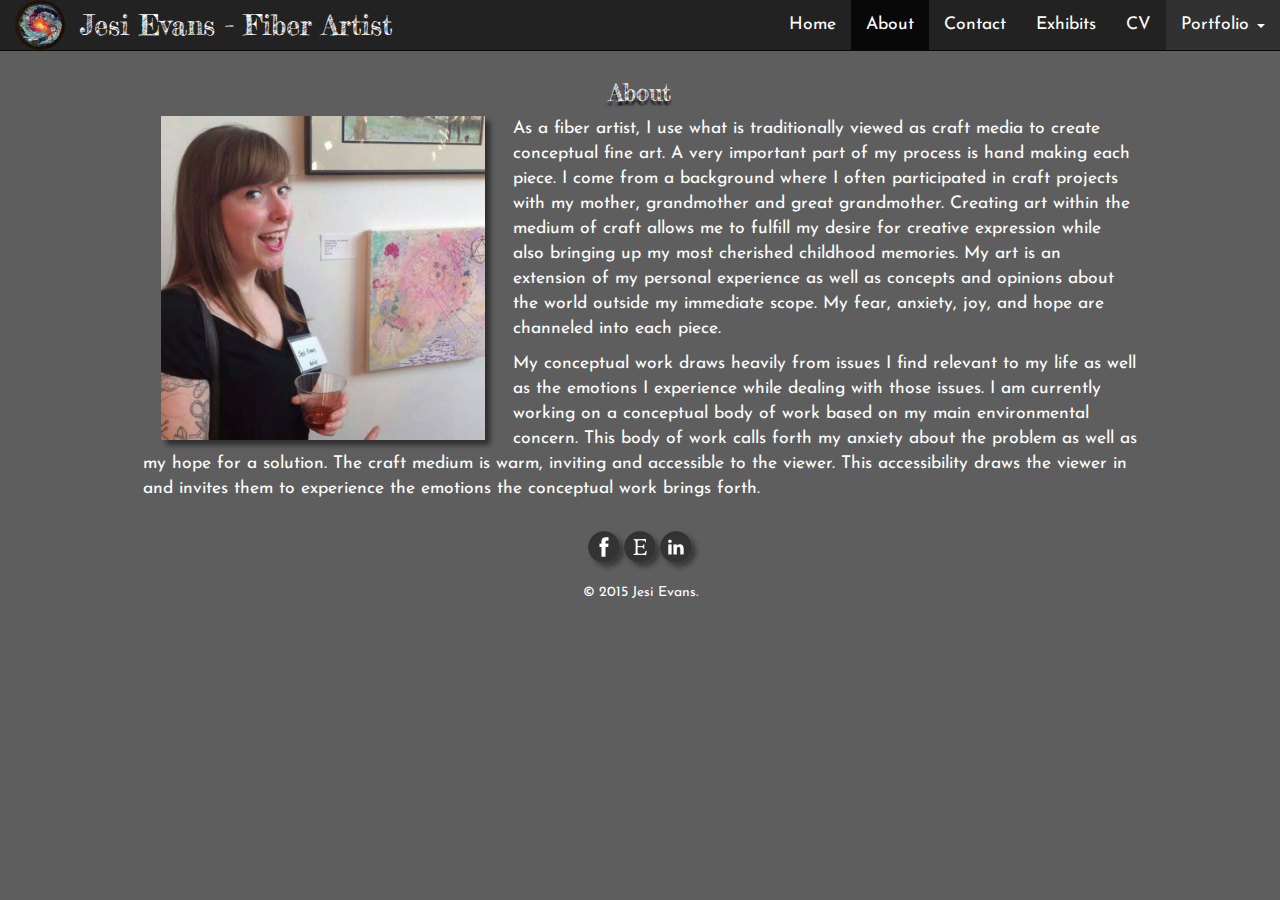
==== about.html @ 6fe21c2f "created bootstrap version of jesievansart.com" ====
<!DOCTYPE html>
<html lang="en">
  <head>
    <meta charset="utf-8">
    <meta http-equiv="X-UA-Compatible" content="IE=edge">
    <meta name="viewport" content="width=device-width, initial-scale=1">
    <!-- The above 3 meta tags *must* come first in the head; any other head content must come *after* these tags -->
    <title>Jesi Evans | Fiber Artist</title>
    <link href='http://fonts.googleapis.com/css?family=Fredericka+the+Great|Josefin+Sans' rel='stylesheet' type='text/css'>
    <link href="css/bootstrap.min.css" rel="stylesheet">
    <link href="css/mystyles.css" rel="stylesheet">
  </head>

  <body>

    <nav class="navbar navbar-inverse navbar-fixed-top">
      <div class="container-fluid">
        <!-- Brand and toggle get grouped for better mobile display -->
        <div class="navbar-header">
          <button type="button" class="navbar-toggle collapsed" data-toggle="collapse" data-target="#bs-example-navbar-collapse-1" aria-expanded="false">
            <span class="sr-only">Toggle navigation</span>
            <span class="icon-bar"></span>
            <span class="icon-bar"></span>
            <span class="icon-bar"></span>
          </button>
          <a class="navbar-brand" href="index.html">
            <img alt="Brand" class="img-circle" src="img/navimg.jpg">
          </a>
          <p class="navbar-text">Jesi Evans - Fiber Artist</p>
        </div>

        <!-- Collect the nav links, forms, and other content for toggling -->

        <div class="collapse navbar-collapse" id="bs-example-navbar-collapse-1">
          <ul class="nav navbar-nav navbar-right">
            <li><a href="index.html">Home</a></li>
            <li class="active"><a href="about.html">About</a></li>
            <li><a href="contact.html">Contact</a></li>
            <li><a href="exhibits.html">Exhibits</a></li>
            <li><a href="cv.html">CV</a></li>
            <li class="dropdown">
              <a href="portfolio.html" class="dropdown-toggle" data-toggle="dropdown" role="button" aria-haspopup="true" aria-expanded="false">Portfolio <span class="caret"></span><span class="sr-only">(current)</span></a>
              <ul class="dropdown-menu">
                <li><a href="apis.html">Apis</a></li>
                <li><a href="connection.html">Connection</a></li>
                <li role="separator" class="divider"></li>
                <li><a href="archive.html">Archive</a></li>
              </ul>
            </li>
          </ul>
        </div><!-- /.navbar-collapse -->
      </div><!-- /.container-fluid -->
    </nav>
    <br>
    <br>
    <br>

    <div class="container">

      <div class="aboutdiv"><h3>About</h3></div>

      <div class="aboutimg text-center">
        <img src="img/contactimage.jpg" alt="Photo of Jesi Evans" class="profile-photo">
      </div>
      <div class="abouttext">
        <p>As a fiber artist, I use what is traditionally viewed as craft media to create conceptual fine art. A very important part of my process is hand making each piece. I come from a background where I often participated in craft projects with my mother, grandmother and great grandmother. Creating art within the medium of craft allows me to fulfill my desire for creative expression while also bringing up my most cherished childhood memories. My art is an extension of my personal experience as well as concepts and opinions about the world outside my immediate scope. My fear, anxiety, joy, and hope are channeled into each piece.</p>
        <p>My conceptual work draws heavily from issues I find relevant to my life as well as the emotions I experience while dealing with those issues. I am currently working on a conceptual body of work based on my main environmental concern. This body of work calls forth my anxiety about the problem as well as my hope for a solution. The craft medium is warm, inviting and accessible to the viewer. This accessibility draws the viewer in and invites them to experience the emotions the conceptual work brings forth.</p>
      </div>

      <br>
      <footer>
        <div class="row">

          <div class="col-xs-12 text-center">
            <a href="https://www.facebook.com/jesievans"><img src="img/icons/facebook.png" alt="Facebook Logo" class="img-circle"></a>
            <a href="https://www.etsy.com/shop/JesiEvansArt"><img src="img/icons/etsy.png" alt="Etsy Logo" class="img-circle"></a>
            <a href="https://www.linkedin.com/profile/preview?locale=en_US&trk=prof-0-sb-preview-primary-button"><img src="img/icons/linkedin.png" alt="Linkedin Logo" class="img-circle"></a>
            <br>
            <br>
            <p>&copy; 2015 Jesi Evans.</p>
          </div>
          
        </div> <!-- end footer row -->
      </footer>

    </div> <!-- end container -->





    <!-- jQuery (necessary for Bootstrap's JavaScript plugins) -->
    <script src="https://ajax.googleapis.com/ajax/libs/jquery/1.11.3/jquery.min.js"></script>
    <!-- Include all compiled plugins (below), or include individual files as needed -->
    <script src="js/bootstrap.min.js"></script>
  </body>
</html>
---- css/mystyles.css ----
/*GENERAL*/

body {
	background-color: #5E5E5E;
	color: white;
	font-family: 'Josefin Sans', sans-serif;
}

.container {
	width: 90%;
}

h1, h2, .about a, .contact a, .cv a, .exhibits a, .portfolio a, .portdiv h3,
.cvh3, .conh3, .modal-header, .soonerh3 {
	font-family: 'Fredericka the Great', cursive;
}

a {
	color: inherit;
}

a:hover {
	font-style: italic;
	color: inherit;
	background-color: inherit;
	text-decoration: none;
}

.exhibitstext a, .exh3, h1, h2, .homediv a, .aboutdiv, .portdiv h3, 
.apisdiv h3, .archdiv1 h3, .archdiv2 h3, .condiv h4, .studiesdiv, .statement h3,
.cvh3, .cvtext a, .conh3, .modal-header, .soonerh3 {
	text-shadow: 0 4px 2px rgba(0,0,0,1);
}

.btn-default {
	background-color: transparent;
	border: 1px solid white;
	color: white;
}

/*NAVIGATION*/

.navbar-inverse .navbar-nav li a {
	color: white;
}

.dropdown {
	background-color: rgba(51,51,51, .9);
	border: none;
}

nav img {
	width: 50px;
	height: 50px;
}

.navbar-brand {
	padding-top: 0;
}

.navbar-inverse .navbar-toggle {
	border-color: white;
}

.navbar-inverse .navbar-text {
	font-family: 'Fredericka the Great', cursive;
	color: white;
	font-size: 1em;
}

.dropdown-menu {
	background-color: inherit;
}

.dropdown li a:hover {
	background-color: rgba(51,51,51, .9);
}

.dropdown-menu .active a {
	background-color: black;
}

.dropdown-menu .active a:hover {
	background-color: inherit;
}


/*FOOTER*/

footer img {
	box-shadow: 4px 4px 5px rgba(0,0,0, .4);
}

/*MODAL*/

.modal-content {
	background-color: #5E5E5E;
}

.modal-body img {
	width: 100%;
	height: auto;
	box-shadow: inset 0px 0px 1px 1000px rgba(0,0,0, .2), 
    5px 5px 5px rgba(0,0,0, .5);
}

.close {
	color: white;
}

.soonerp {
	font-size: 1.25em;
}

.soonerh3 {
	text-align: center;
}


/*INDEX */

.homeimgdiv {
	width: 98%;
	margin-left: 1%;
}

.about, .contact, .cv, .exhibits, .portfolio {
	height: 100px;
	margin-bottom: 10px;
	box-shadow: inset 0px 0px 1px 1000px rgba(0,0,0, .2), 
    5px 5px 5px rgba(0,0,0, .5);
}

.about a, .contact a, .cv a, .exhibits a, .portfolio a {
	padding: 20px 40px 40px;
	font-size: 2em;
}

.about {
  background-size: 100% 250%;
	background-image: url('../img/connection/sdatfirstdetail.jpg');
	background-position: center;
}

.contact {
  background-size: 100% 250%;
	background-image: url('../img/apis/hivedetail.JPG');
	background-position: center bottom;
}

.cv {
  background-size: 100% 200%;
	background-image: url('../img/connection/sdchosenpathdetail.jpg');
	background-position: center;
}

.exhibits {
  background-size: 100% 250%;
	background-image: url('../img/connection/sdunknowndetail.jpg');
	background-position: center;
}

.portfolio {
  background-size: 100% 250%;
	background-image: url('../img/connection/sdwitheachdetail.jpg');
	background-position: center top;
}

/*PORTFOLIO*/

.apis, .connection, .archive {
	width: 90%;
	box-shadow: inset 0px 0px 1px 1000px rgba(0,0,0, .2), 
    5px 5px 5px rgba(0,0,0, .5);
}

/*APIS*/

.hive, .skull, .beegeo, .green, .mason, .hexagon, .three {
	width: 90%;
	box-shadow: inset 0px 0px 1px 1000px rgba(0,0,0, .2), 
    5px 5px 5px rgba(0,0,0, .5);
}

/*CONNECTION*/

.atfirst, .unknown, .promise, .eachpath, .chosen {
	width: 90%;
	box-shadow: inset 0px 0px 1px 1000px rgba(0,0,0, .2), 
    5px 5px 5px rgba(0,0,0, .5);
}

.statement p {
	font-size: 1.25em;
}

/*ARCHIVE*/

.darger, .sooner, .daisy, .bee, .circles, .icosahedron, .scarlet, .argyle, .night {
	width: 90%;
	box-shadow: inset 0px 0px 1px 1000px rgba(0,0,0, .2), 
    5px 5px 5px rgba(0,0,0, .5);
}

.studiesdiv, .aboutdiv, .statement h3 {
	text-align: center;
	font-family: 'Fredericka the Great', cursive;
}

/*ABOUT*/

.profile-photo {
	width: 90%;
	max-width: 360px;
	box-shadow: inset 0px 0px 1px 1000px rgba(0,0,0, .2), 
    5px 5px 5px rgba(0,0,0, .5);
}

.abouttext p {
	font-size: 1.25em;
}

/*EXHIBITS*/

.exh3 {
	font-family: 'Fredericka the Great', cursive;
	text-align: center;
}

.exhibitstext p {
	font-size: 1.25em;
}

.exhibitstext div {
	border-left: 2px solid white;
	margin-bottom: 20px;
	box-shadow: inset 175px 0px 150px -200px rgba(255,255,255,0.5);
}

.exhibitstext a {
	font-weight: bold;

}

/*CV*/

.cvh3 {
	text-align: center;
}

.cvtext p {
	font-size: 1.25em;
}

.cvtext a {
	font-weight: bold;

}

/*CONTACT*/

.conh3 {
	text-align: center;
}

form label {
	font-size: 1.25em;
}

form {
	border-radius: 10px;
  	background-repeat: no-repeat;
  	background-size: 100% 100%;
	background-image: url('../img/connection/sdpromisedetail.jpg');
	background-position: center;
	box-shadow: inset 0px 0px 1px 1000px rgba(0,0,0, .2), 
    5px 5px 5px rgba(0,0,0, .5);
}

form div {
	width: 90%;
	margin: 10px auto;
}

form div button {
	margin-bottom: 100px;
}

/*MEDIA QUERIES*/

@media only screen and (min-width: 768px) {
	h1 {
		text-align: left;
	}

	h2 {
		text-align: right;
	}

	.aboutimg {
		float: left;
	}
}

@media only screen and (min-width: 821px) {
	.navbar-inverse .navbar-text {
		font-size: 2em;
		margin: 5px 0 0 0;
	}	
}

@media only screen and (min-width: 1200px) {
	.navbar-inverse .navbar-nav li a {
		font-size: 1.25em;
	}

	.container {
		width: 80%;
	}

	.aboutimg {
		margin-right: 10px;
	}
}
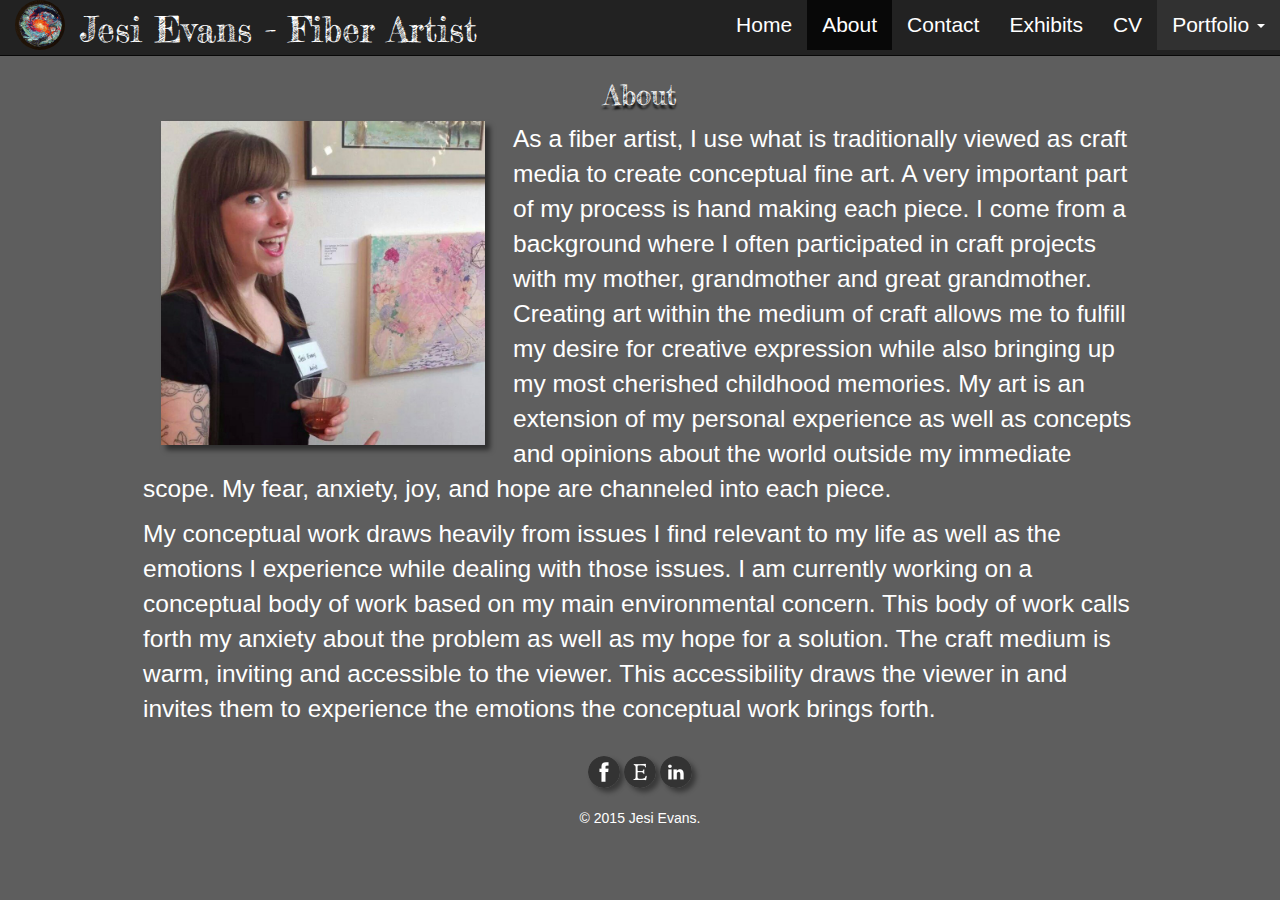
==== commit 6f3f8b51: "carried out many updates, edits, additions to html, css" ====
--- a/about.html
+++ b/about.html
@@ -6,9 +6,9 @@
     <meta name="viewport" content="width=device-width, initial-scale=1">
     <!-- The above 3 meta tags *must* come first in the head; any other head content must come *after* these tags -->
     <title>Jesi Evans | Fiber Artist</title>
-    <link href='http://fonts.googleapis.com/css?family=Fredericka+the+Great|Josefin+Sans' rel='stylesheet' type='text/css'>
+    <link href='http://fonts.googleapis.com/css?family=Fredericka+the+Great' rel='stylesheet' type='text/css'>
     <link href="css/bootstrap.min.css" rel="stylesheet">
-    <link href="css/mystyles.css" rel="stylesheet">
+    <link href="css/mystyles.min.css" rel="stylesheet">
   </head>
 
   <body>
--- a/css/mystyles.min.css
+++ b/css/mystyles.min.css
@@ -0,0 +1 @@
+a,a:hover{color:inherit}.about,.contact{background-size:100% 250%}.about a,.conh3,.contact a,.cv a,.cvh3,.exh3,.exhibits a,.modal-header,.navbar-inverse .navbar-text,.portdiv h3,.portfolio a,.soonerh3,h1,h2{font-family:'Fredericka the Great',cursive}.cvtext a,.exhibitstext a{font-weight:700}.conh3,.cvh3,.exh3,.soonerh3{text-align:center}body{background-color:#5E5E5E;color:#fff}.container{width:90%}a:hover{font-style:italic;background-color:inherit;text-decoration:none}.btn-default,.close,.navbar-inverse .navbar-nav li a{color:#fff}.aboutdiv,.apisdiv h3,.archdiv1 h3,.archdiv2 h3,.archdiv3 h3,.archdiv4 h3,.condiv h4,.conh3,.cvh3,.cvtext a,.drawdiv,.exh3,.exhibitstext a,.homediv a,.modal-header,.portdiv h3,.soonerh3,.statement h3,.studiesdiv,.walldiv,h1,h2{text-shadow:0 4px 2px rgba(0,0,0,1)}.btn-default{background-color:transparent;border:1px solid #fff}.dropdown{background-color:rgba(51,51,51,.9);border:none}nav img{width:50px;height:50px}.navbar-brand{padding-top:0}.navbar-inverse .navbar-toggle{border-color:#fff}.navbar-inverse .navbar-text{color:#fff;font-size:1.5em}.dropdown-menu{background-color:inherit}.dropdown li a:hover{background-color:rgba(51,51,51,.9)}.dropdown-menu .active a{background-color:#000}.dropdown-menu .active a:hover{background-color:inherit}footer img{box-shadow:4px 4px 5px rgba(0,0,0,.4)}.about,.argyle,.bee,.blood,.circles,.contact,.cv,.daisy,.darger,.exhibits,.gray,.icosahedron,.modal-body img,.night,.plant,.portfolio,.profile-photo,.scarlet,.sepia,.sooner,.work{box-shadow:inset 0 0 1px 1000px rgba(0,0,0,.2),5px 5px 5px rgba(0,0,0,.5)}.modal-content{background-color:#5E5E5E}.modal-body img{width:100%;height:auto}.soonerp{font-size:1.25em}.homeimgdiv{width:98%;margin-left:1%}.about,.contact,.cv,.exhibits,.portfolio{height:100px;margin-bottom:10px}.about a,.contact a,.cv a,.exhibits a,.portfolio a{padding:20px 40px 30px;font-size:2.5em}.abouttext p,.cvtext p,.exhibitstext p,.statement p,form label{font-size:1.25em}.about{background-image:url(../img/connection/sdatfirstdetail.jpg);background-position:center}.contact{background-image:url(../img/apis/hivedetail.JPG);background-position:center bottom}.cv,.exhibits{background-position:center}.cv{background-size:100% 200%;background-image:url(../img/connection/sdchosenpathdetail.jpg)}.exhibits,.portfolio{background-size:100% 250%}.exhibits{background-image:url(../img/connection/sdunknowndetail.jpg)}.portfolio{background-image:url(../img/connection/sdwitheachdetail.jpg);background-position:center top}.apis,.archive,.atfirst,.beegeo,.chosen,.connection,.eachpath,.green,.hexagon,.hive,.icosabee,.mason,.promise,.skull,.three,.unknown{width:90%;box-shadow:inset 0 0 1px 1000px rgba(0,0,0,.2),5px 5px 5px rgba(0,0,0,.5)}.argyle,.bee,.blood,.circles,.daisy,.darger,.gray,.icosahedron,.night,.plant,.scarlet,.sepia,.sooner,.work{width:90%}.aboutdiv,.drawdiv,.statement h3,.studiesdiv,.walldiv{text-align:center;font-family:'Fredericka the Great',cursive}.profile-photo{width:90%;max-width:360px}.exhibitstext div{border-left:2px solid #fff;margin-bottom:20px;box-shadow:inset 175px 0 150px -200px rgba(255,255,255,.5)}form{border-radius:10px;background-repeat:no-repeat;background-size:100% 100%;background-image:url(../img/connection/sdpromisedetail.jpg);background-position:center;box-shadow:inset 0 0 1px 1000px rgba(0,0,0,.2),5px 5px 5px rgba(0,0,0,.5)}form div{width:90%;margin:10px auto}form div button{margin-bottom:100px}@media only screen and (min-width:768px){.homediv a,h1,h2{font-size:3em}h1{text-align:left}h2{text-align:right}.aboutimg{float:left}}@media only screen and (min-width:821px){.navbar-inverse .navbar-text{font-size:2em;margin:5px 0 0}.abouttext p,.cvtext p,.exhibitstext p,.statement p{font-size:1.75em}.aboutdiv h3,.cvh3,.exh3,.statement h3{font-size:2em}}@media only screen and (min-width:1200px){.navbar-inverse .navbar-nav li a{font-size:1.5em}.navbar-inverse .navbar-text{font-size:2.5em}.container{width:80%}.aboutimg{margin-right:10px}h1,h2{font-size:4em}}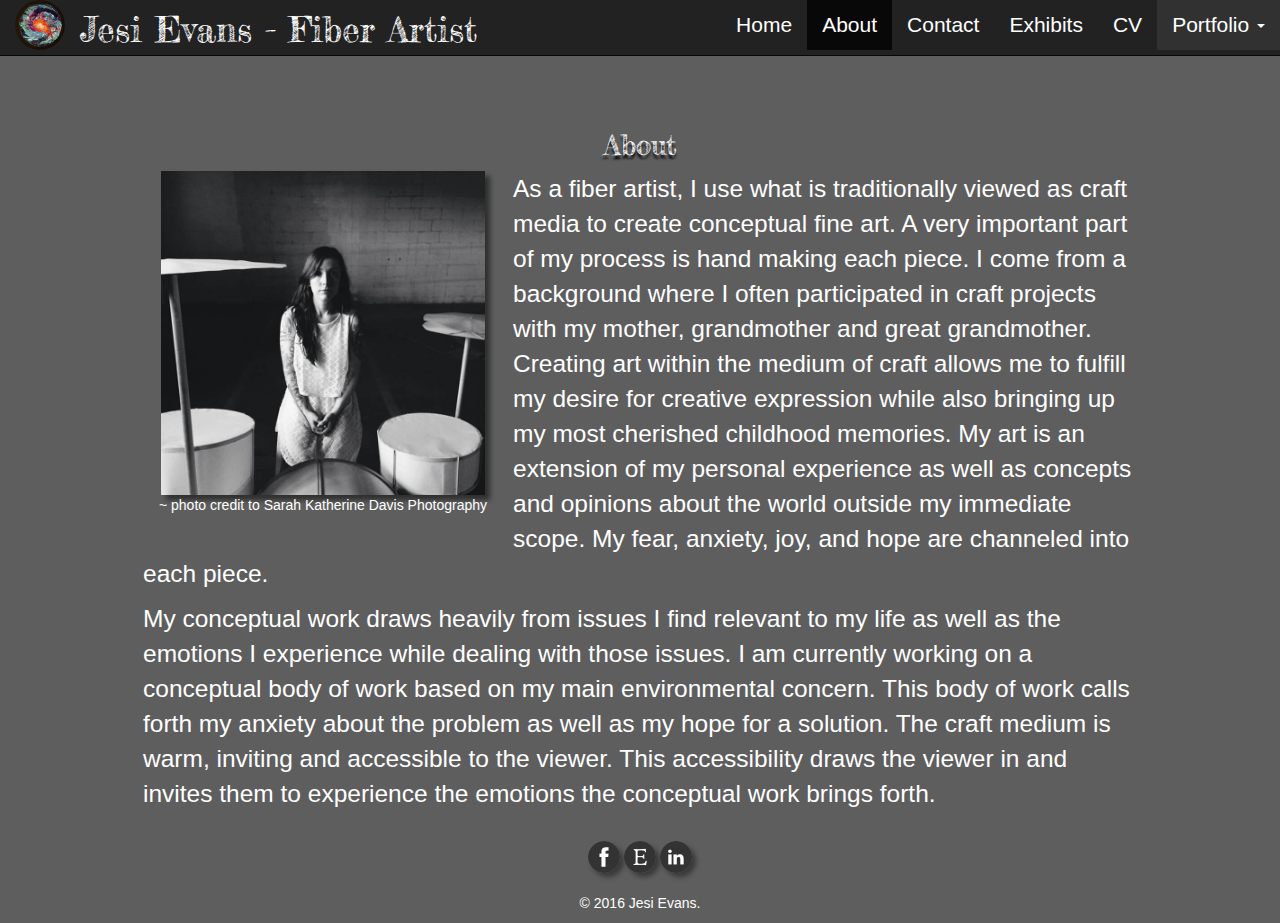
==== commit 7801d4cc: "updated all pages, many images and css" ====
--- a/about.html
+++ b/about.html
@@ -41,6 +41,7 @@
             <li class="dropdown">
               <a href="portfolio.html" class="dropdown-toggle" data-toggle="dropdown" role="button" aria-haspopup="true" aria-expanded="false">Portfolio <span class="caret"></span><span class="sr-only">(current)</span></a>
               <ul class="dropdown-menu">
+                <li><a href="mylittleproblem.html">My Little Problem</a></li>
                 <li><a href="apis.html">Apis</a></li>
                 <li><a href="connection.html">Connection</a></li>
                 <li role="separator" class="divider"></li>
@@ -61,6 +62,7 @@
 
       <div class="aboutimg text-center">
         <img src="img/contactimage.jpg" alt="Photo of Jesi Evans" class="profile-photo">
+        <p>~ photo credit to <a href="http://sarahkatherinedavis.com/">Sarah Katherine Davis Photography</a></p>
       </div>
       <div class="abouttext">
         <p>As a fiber artist, I use what is traditionally viewed as craft media to create conceptual fine art. A very important part of my process is hand making each piece. I come from a background where I often participated in craft projects with my mother, grandmother and great grandmother. Creating art within the medium of craft allows me to fulfill my desire for creative expression while also bringing up my most cherished childhood memories. My art is an extension of my personal experience as well as concepts and opinions about the world outside my immediate scope. My fear, anxiety, joy, and hope are channeled into each piece.</p>
@@ -77,7 +79,7 @@
             <a href="https://www.linkedin.com/profile/preview?locale=en_US&trk=prof-0-sb-preview-primary-button"><img src="img/icons/linkedin.png" alt="Linkedin Logo" class="img-circle"></a>
             <br>
             <br>
-            <p>&copy; 2015 Jesi Evans.</p>
+            <p>&copy; 2016 Jesi Evans.</p>
           </div>
           
         </div> <!-- end footer row -->
--- a/css/mystyles.min.css
+++ b/css/mystyles.min.css
@@ -1 +1 @@
-a,a:hover{color:inherit}.about,.contact{background-size:100% 250%}.about a,.conh3,.contact a,.cv a,.cvh3,.exh3,.exhibits a,.modal-header,.navbar-inverse .navbar-text,.portdiv h3,.portfolio a,.soonerh3,h1,h2{font-family:'Fredericka the Great',cursive}.cvtext a,.exhibitstext a{font-weight:700}.conh3,.cvh3,.exh3,.soonerh3{text-align:center}body{background-color:#5E5E5E;color:#fff}.container{width:90%}a:hover{font-style:italic;background-color:inherit;text-decoration:none}.btn-default,.close,.navbar-inverse .navbar-nav li a{color:#fff}.aboutdiv,.apisdiv h3,.archdiv1 h3,.archdiv2 h3,.archdiv3 h3,.archdiv4 h3,.condiv h4,.conh3,.cvh3,.cvtext a,.drawdiv,.exh3,.exhibitstext a,.homediv a,.modal-header,.portdiv h3,.soonerh3,.statement h3,.studiesdiv,.walldiv,h1,h2{text-shadow:0 4px 2px rgba(0,0,0,1)}.btn-default{background-color:transparent;border:1px solid #fff}.dropdown{background-color:rgba(51,51,51,.9);border:none}nav img{width:50px;height:50px}.navbar-brand{padding-top:0}.navbar-inverse .navbar-toggle{border-color:#fff}.navbar-inverse .navbar-text{color:#fff;font-size:1.5em}.dropdown-menu{background-color:inherit}.dropdown li a:hover{background-color:rgba(51,51,51,.9)}.dropdown-menu .active a{background-color:#000}.dropdown-menu .active a:hover{background-color:inherit}footer img{box-shadow:4px 4px 5px rgba(0,0,0,.4)}.about,.argyle,.bee,.blood,.circles,.contact,.cv,.daisy,.darger,.exhibits,.gray,.icosahedron,.modal-body img,.night,.plant,.portfolio,.profile-photo,.scarlet,.sepia,.sooner,.work{box-shadow:inset 0 0 1px 1000px rgba(0,0,0,.2),5px 5px 5px rgba(0,0,0,.5)}.modal-content{background-color:#5E5E5E}.modal-body img{width:100%;height:auto}.soonerp{font-size:1.25em}.homeimgdiv{width:98%;margin-left:1%}.about,.contact,.cv,.exhibits,.portfolio{height:100px;margin-bottom:10px}.about a,.contact a,.cv a,.exhibits a,.portfolio a{padding:20px 40px 30px;font-size:2.5em}.abouttext p,.cvtext p,.exhibitstext p,.statement p,form label{font-size:1.25em}.about{background-image:url(../img/connection/sdatfirstdetail.jpg);background-position:center}.contact{background-image:url(../img/apis/hivedetail.JPG);background-position:center bottom}.cv,.exhibits{background-position:center}.cv{background-size:100% 200%;background-image:url(../img/connection/sdchosenpathdetail.jpg)}.exhibits,.portfolio{background-size:100% 250%}.exhibits{background-image:url(../img/connection/sdunknowndetail.jpg)}.portfolio{background-image:url(../img/connection/sdwitheachdetail.jpg);background-position:center top}.apis,.archive,.atfirst,.beegeo,.chosen,.connection,.eachpath,.green,.hexagon,.hive,.icosabee,.mason,.promise,.skull,.three,.unknown{width:90%;box-shadow:inset 0 0 1px 1000px rgba(0,0,0,.2),5px 5px 5px rgba(0,0,0,.5)}.argyle,.bee,.blood,.circles,.daisy,.darger,.gray,.icosahedron,.night,.plant,.scarlet,.sepia,.sooner,.work{width:90%}.aboutdiv,.drawdiv,.statement h3,.studiesdiv,.walldiv{text-align:center;font-family:'Fredericka the Great',cursive}.profile-photo{width:90%;max-width:360px}.exhibitstext div{border-left:2px solid #fff;margin-bottom:20px;box-shadow:inset 175px 0 150px -200px rgba(255,255,255,.5)}form{border-radius:10px;background-repeat:no-repeat;background-size:100% 100%;background-image:url(../img/connection/sdpromisedetail.jpg);background-position:center;box-shadow:inset 0 0 1px 1000px rgba(0,0,0,.2),5px 5px 5px rgba(0,0,0,.5)}form div{width:90%;margin:10px auto}form div button{margin-bottom:100px}@media only screen and (min-width:768px){.homediv a,h1,h2{font-size:3em}h1{text-align:left}h2{text-align:right}.aboutimg{float:left}}@media only screen and (min-width:821px){.navbar-inverse .navbar-text{font-size:2em;margin:5px 0 0}.abouttext p,.cvtext p,.exhibitstext p,.statement p{font-size:1.75em}.aboutdiv h3,.cvh3,.exh3,.statement h3{font-size:2em}}@media only screen and (min-width:1200px){.navbar-inverse .navbar-nav li a{font-size:1.5em}.navbar-inverse .navbar-text{font-size:2.5em}.container{width:80%}.aboutimg{margin-right:10px}h1,h2{font-size:4em}}+a,a:hover{color:inherit}.about,.contact{background-size:100% 250%}.about a,.conh3,.contact a,.cv a,.cvh3,.exh3,.exhibits a,.modal-header,.navbar-inverse .navbar-text,.portdiv h3,.portfolio a,.soonerh3,h1,h2{font-family:'Fredericka the Great',cursive}.cvtext a,.exhibitstext a{font-weight:700}.conh3,.cvh3,.exh3,.soonerh3{text-align:center}body{background-color:#5E5E5E;color:#fff}.container{width:90%}a:hover{font-style:italic;background-color:inherit;text-decoration:none}.btn-default,.close,.navbar-inverse .navbar-nav li a{color:#fff}.aboutdiv,.apisdiv h3,.archdiv1 h3,.archdiv2 h3,.archdiv3 h3,.archdiv4 h3,.condiv h4,.conh3,.cvh3,.cvtext a,.drawdiv,.exh3,.exhibitstext a,.homediv a,.modal-header,.portdiv h3,.soonerh3,.statement h3,.studiesdiv,.walldiv,h1,h2{text-shadow:0 4px 2px rgba(0,0,0,1)}.btn-default{background-color:transparent;border:1px solid #fff}.dropdown{background-color:rgba(51,51,51,.9);border:none}nav img{width:50px;height:50px}.navbar-brand{padding-top:0}.navbar-inverse .navbar-toggle{border-color:#fff}.navbar-inverse .navbar-text{color:#fff;font-size:1.5em}.dropdown-menu{background-color:inherit}.dropdown li a:hover{background-color:rgba(51,51,51,.9)}.dropdown-menu .active a{background-color:#000}.dropdown-menu .active a:hover{background-color:inherit}footer img{box-shadow:4px 4px 5px rgba(0,0,0,.4)}.about,.argyle,.bee,.blood,.circles,.contact,.cv,.daisy,.darger,.exhibits,.gray,.icosahedron,.meredith,.modal-body img,.night,.plant,.portfolio,.profile-photo,.scarlet,.sepia,.sooner,.work{box-shadow:inset 0 0 1px 1000px rgba(0,0,0,.2),5px 5px 5px rgba(0,0,0,.5)}.modal-content{background-color:#5E5E5E}.modal-body img{width:100%;height:auto}.soonerp{font-size:1.25em}.homeimgdiv{width:98%;margin-left:1%}.about,.contact,.cv,.exhibits,.portfolio{height:100px;margin-bottom:10px}.about a,.contact a,.cv a,.exhibits a,.portfolio a{padding:20px 40px 30px;font-size:2.5em}.abouttext p,.exhibitstext p,.statement p{font-size:1.25em}.about{background-image:url(../img/connection/sdatfirstdetail.jpg);background-position:center}.contact{background-image:url(../img/apis/hivedetail.JPG);background-position:center bottom}.cv,.exhibits{background-position:center}.cv{background-size:100% 200%;background-image:url(../img/connection/sdchosenpathdetail.jpg)}.exhibits,.portfolio{background-size:100% 250%}.exhibits{background-image:url(../img/connection/sdunknowndetail.jpg)}.portfolio{background-image:url(../img/connection/sdwitheachdetail.jpg);background-position:center top}.apis,.archive,.atfirst,.beegeo,.chosen,.connection,.eachpath,.gastritis,.green,.hexagon,.hive,.icosabee,.mason,.problem,.promise,.skull,.three,.unknown{width:90%;box-shadow:inset 0 0 1px 1000px rgba(0,0,0,.2),5px 5px 5px rgba(0,0,0,.5)}.argyle,.bee,.blood,.circles,.daisy,.darger,.gray,.icosahedron,.meredith,.night,.plant,.scarlet,.sepia,.sooner,.work{width:90%}.aboutdiv,.drawdiv,.statement h3,.studiesdiv,.walldiv{text-align:center;font-family:'Fredericka the Great',cursive}.profile-photo{width:90%;max-width:360px}.exhibitstext div{border-left:2px solid #fff;margin-bottom:20px;box-shadow:inset 175px 0 150px -200px rgba(255,255,255,.5)}.current{font-size:1.75em}.cvtext p,form label{font-size:1.25em}form{border-radius:10px;background-repeat:no-repeat;background-size:100% 100%;background-image:url(../img/connection/sdpromisedetail.jpg);background-position:center;box-shadow:inset 0 0 1px 1000px rgba(0,0,0,.2),5px 5px 5px rgba(0,0,0,.5)}form div{width:90%;margin:10px auto}form div button{margin-bottom:100px}@media only screen and (min-width:250px){body{padding-top:50px}}@media only screen and (min-width:768px){.homediv a,h1,h2{font-size:3em}h1{text-align:left}h2{text-align:right}.aboutimg{float:left}}@media only screen and (min-width:821px){.navbar-inverse .navbar-text{font-size:2em;margin:5px 0 0}.abouttext p,.cvtext p,.exhibitstext p,.statement p{font-size:1.75em}.aboutdiv h3,.cvh3,.exh3,.statement h3{font-size:2em}}@media only screen and (min-width:1200px){.navbar-inverse .navbar-nav li a{font-size:1.5em}.navbar-inverse .navbar-text{font-size:2.5em}.container{width:80%}.aboutimg{margin-right:10px}h1,h2{font-size:4em}}